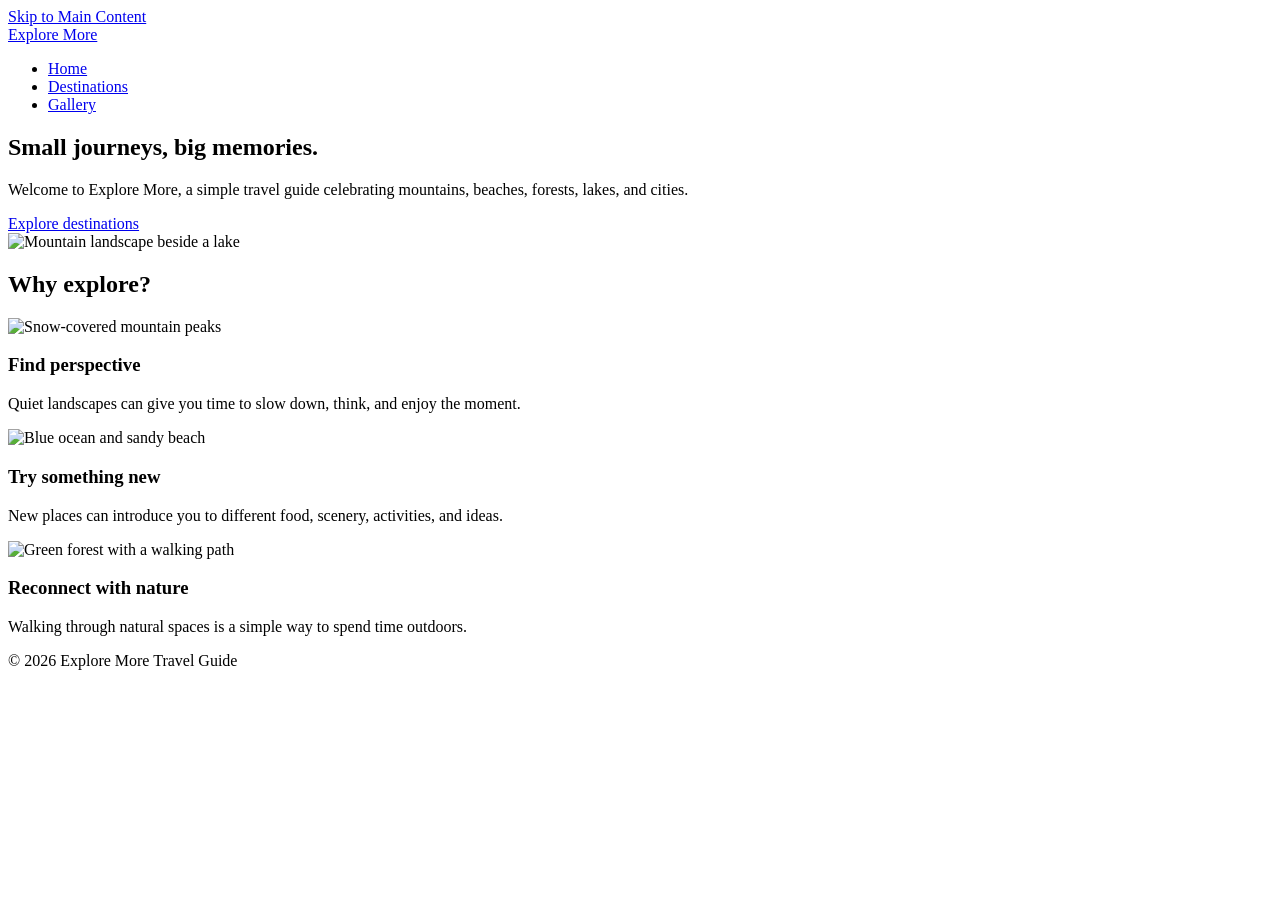
==== index.html @ fc70a0ec "Create index.html" ====
<!DOCTYPE html>
<html lang="en">
<head>
  <meta charset="UTF-8">
  <meta name="viewport" content="width=device-width, initial-scale=1.0">
  <meta name="description" content="An accessible travel guide created for an HTML and CSS assignment.">
  <title>Explore More | Home</title>
  <link rel="stylesheet" href="styles.css">
</head>
<body>
  <a class="skip-link" href="#main-content">Skip to Main Content</a>

  <header class="site-header">
    <nav class="navbar" aria-label="Main navigation">
      <a class="logo" href="index.html">Explore More</a>
      <ul class="nav-links">
        <li><a href="index.html" aria-current="page">Home</a></li>
        <li><a href="destinations.html">Destinations</a></li>
        <li><a href="gallery.html">Gallery</a></li>
      </ul>
    </nav>
  </header>

  <main id="main-content">
    <section class="hero">
      <div>
        <h1>Small journeys, big memories.</h1>
        <p>Welcome to Explore More, a simple travel guide celebrating mountains, beaches, forests, lakes, and cities.</p>
        <a class="button" href="destinations.html">Explore destinations</a>
      </div>
      <div class="image-frame">
        <img src="https://images.unsplash.com/photo-1500534623283-312aade485b7?auto=format&fit=crop&w=900&q=80" alt="Mountain landscape beside a lake">
      </div>
    </section>

    <h2 class="section-title">Why explore?</h2>

    <section class="card-grid" aria-label="Reasons to travel">
      <article class="card">
        <img src="https://images.unsplash.com/photo-1464822759023-fed622ff2c3b?auto=format&fit=crop&w=700&q=80" alt="Snow-covered mountain peaks">
        <h3>Find perspective</h3>
        <p>Quiet landscapes can give you time to slow down, think, and enjoy the moment.</p>
      </article>

      <article class="card">
        <img src="https://images.unsplash.com/photo-1507525428034-b723cf961d3e?auto=format&fit=crop&w=700&q=80" alt="Blue ocean and sandy beach">
        <h3>Try something new</h3>
        <p>New places can introduce you to different food, scenery, activities, and ideas.</p>
      </article>

      <article class="card">
        <img src="https://images.unsplash.com/photo-1448375240586-882707db888b?auto=format&fit=crop&w=700&q=80" alt="Green forest with a walking path">
        <h3>Reconnect with nature</h3>
        <p>Walking through natural spaces is a simple way to spend time outdoors.</p>
      </article>
    </section>
  </main>

  <footer class="site-footer">
    <p>&copy; 2026 Explore More Travel Guide</p>
  </footer>
</body>
</html>
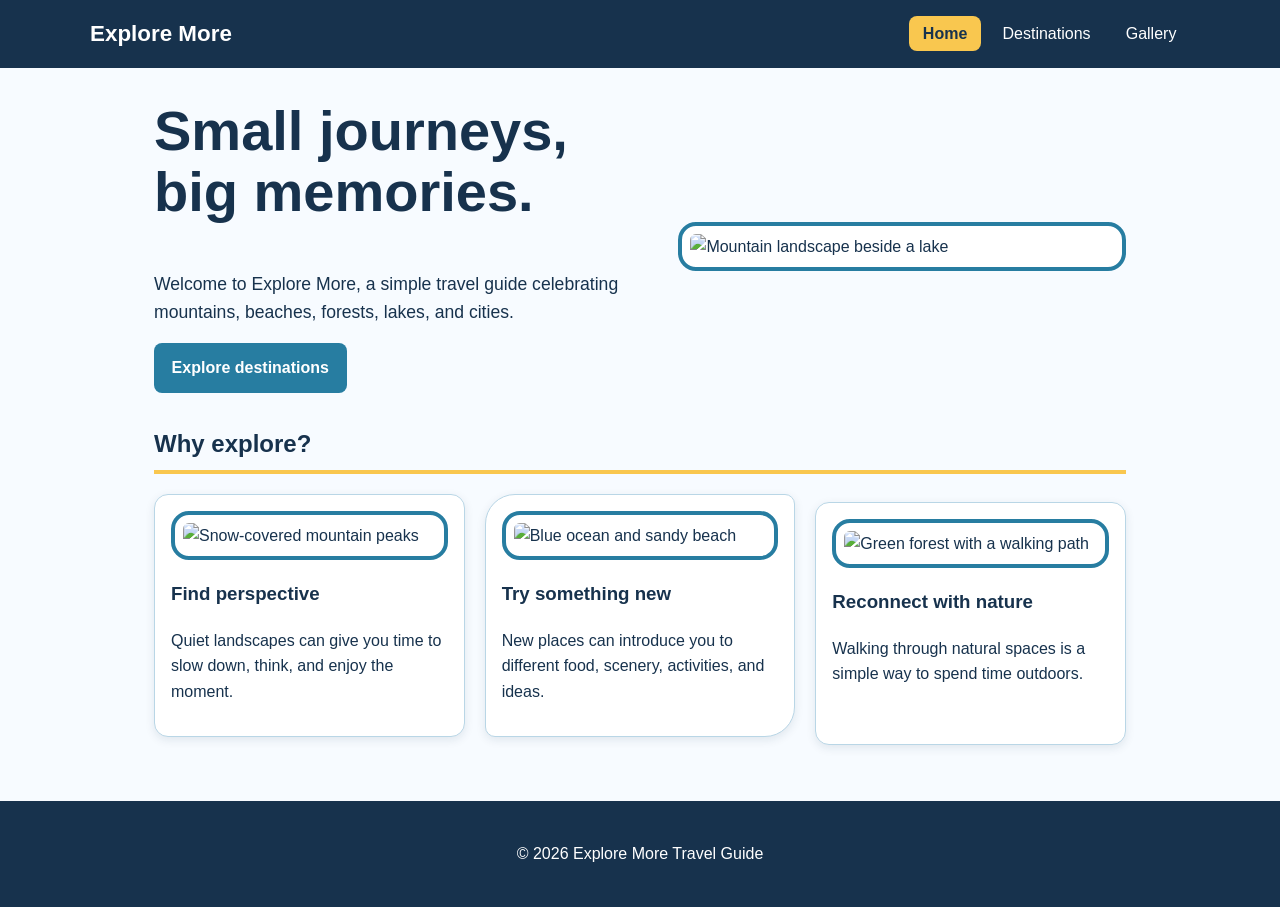
==== commit 3dff8367: "Replace image sources with new URLs" ====
--- a/index.html
+++ b/index.html
@@ -29,7 +29,7 @@
         <a class="button" href="destinations.html">Explore destinations</a>
       </div>
       <div class="image-frame">
-        <img src="https://images.unsplash.com/photo-1500534623283-312aade485b7?auto=format&fit=crop&w=900&q=80" alt="Mountain landscape beside a lake">
+        <img src="https://encrypted-tbn0.gstatic.com/images?q=tbn:ANd9GcQNa4UqBX2kxSddQp2ABjwymYifVCqAkhG2ZShfD2mO9A&s=10" alt="Mountain landscape beside a lake">
       </div>
     </section>
 
@@ -37,19 +37,19 @@
 
     <section class="card-grid" aria-label="Reasons to travel">
       <article class="card">
-        <img src="https://images.unsplash.com/photo-1464822759023-fed622ff2c3b?auto=format&fit=crop&w=700&q=80" alt="Snow-covered mountain peaks">
+        <img src="https://encrypted-tbn0.gstatic.com/images?q=tbn:ANd9GcTN-e3NtqT-5BmaN2CtK3eIlS1_b7lp9Wbw-ndUQJkyiA&s=10" alt="Snow-covered mountain peaks">
         <h3>Find perspective</h3>
         <p>Quiet landscapes can give you time to slow down, think, and enjoy the moment.</p>
       </article>
 
       <article class="card">
-        <img src="https://images.unsplash.com/photo-1507525428034-b723cf961d3e?auto=format&fit=crop&w=700&q=80" alt="Blue ocean and sandy beach">
+        <img src="https://encrypted-tbn0.gstatic.com/images?q=tbn:ANd9GcSX8jN5zq7KEbpGWJjgpknn-60zuVI9hsI8EsZN9xUI8Q&s=10" alt="Blue ocean and sandy beach">
         <h3>Try something new</h3>
         <p>New places can introduce you to different food, scenery, activities, and ideas.</p>
       </article>
 
       <article class="card">
-        <img src="https://images.unsplash.com/photo-1448375240586-882707db888b?auto=format&fit=crop&w=700&q=80" alt="Green forest with a walking path">
+        <img src="https://encrypted-tbn0.gstatic.com/images?q=tbn:ANd9GcRPLOyZl7jVOHYpliavR5qayV977LCYHXUnZBw3fbIG5Q&s=10" alt="Green forest with a walking path">
         <h3>Reconnect with nature</h3>
         <p>Walking through natural spaces is a simple way to spend time outdoors.</p>
       </article>
--- a/styles.css
+++ b/styles.css
@@ -0,0 +1,239 @@
+/* Shared stylesheet */
+* {
+  box-sizing: border-box;
+}
+
+html {
+  scroll-behavior: smooth;
+}
+
+body {
+  margin: 0;
+  font-family: Arial, Helvetica, sans-serif;
+  line-height: 1.6;
+  background: #f7fbff;
+  color: #17324d;
+}
+
+.skip-link {
+  position: absolute;
+  left: 1rem;
+  top: 1rem;
+  transform: translateY(-180%);
+  background: #17324d;
+  color: #ffffff;
+  padding: 0.75rem 1rem;
+  border-radius: 0.4rem;
+  z-index: 100;
+}
+
+.skip-link:focus {
+  transform: translateY(0);
+  outline: 3px solid #f9c74f;
+  outline-offset: 2px;
+}
+
+.site-header {
+  background: #17324d;
+  color: #ffffff;
+  padding: 1rem 5%;
+}
+
+.navbar {
+  max-width: 1100px;
+  margin: 0 auto;
+  display: flex;
+  justify-content: space-between;
+  align-items: center;
+  gap: 1rem;
+}
+
+.logo {
+  color: #ffffff;
+  text-decoration: none;
+  font-size: 1.4rem;
+  font-weight: 700;
+}
+
+.nav-links {
+  list-style: none;
+  display: flex;
+  flex-wrap: wrap;
+  gap: 0.5rem;
+  margin: 0;
+  padding: 0;
+}
+
+.nav-links a {
+  color: #ffffff;
+  text-decoration: none;
+  padding: 0.55rem 0.85rem;
+  border-radius: 0.5rem;
+  transition: background-color 0.25s ease, transform 0.25s ease;
+}
+
+.nav-links a:hover,
+.nav-links a:focus {
+  background: #277da1;
+  transform: translateY(-2px);
+  outline: none;
+}
+
+.nav-links a[aria-current="page"] {
+  background: #f9c74f;
+  color: #17324d;
+  font-weight: 700;
+}
+
+main {
+  max-width: 1100px;
+  margin: 0 auto;
+  padding: 2rem 5%;
+}
+
+.hero {
+  display: grid;
+  grid-template-columns: 1.1fr 1fr;
+  gap: 2rem;
+  align-items: center;
+  margin-bottom: 2rem;
+}
+
+.hero h1 {
+  font-size: clamp(2rem, 5vw, 3.5rem);
+  line-height: 1.1;
+  margin-top: 0;
+}
+
+.hero p {
+  font-size: 1.1rem;
+}
+
+.button {
+  display: inline-block;
+  background: #277da1;
+  color: #ffffff;
+  text-decoration: none;
+  padding: 0.75rem 1.1rem;
+  border-radius: 0.5rem;
+  font-weight: 700;
+  transition: transform 0.25s ease, box-shadow 0.25s ease;
+}
+
+.button:hover,
+.button:focus {
+  transform: translateY(-3px);
+  box-shadow: 0 7px 15px rgba(23, 50, 77, 0.25);
+  outline: 3px solid #f9c74f;
+  outline-offset: 2px;
+}
+
+.image-frame img,
+.gallery img,
+.card img,
+.info-box img {
+  width: 100%;
+  display: block;
+  border: 4px solid #277da1;
+  padding: 8px;
+  border-radius: 18px;
+  background: #ffffff;
+}
+
+.section-title {
+  margin-top: 2rem;
+  border-bottom: 4px solid #f9c74f;
+  padding-bottom: 0.4rem;
+}
+
+.card-grid {
+  display: grid;
+  grid-template-columns: repeat(3, 1fr);
+  gap: 1.25rem;
+}
+
+.card {
+  background: #ffffff;
+  border: 1px solid #b9d6e6;
+  border-radius: 14px;
+  padding: 1rem;
+  box-shadow: 0 3px 10px rgba(23, 50, 77, 0.1);
+}
+
+.card:nth-child(2) {
+  border-radius: 30px 10px 30px 10px;
+}
+
+.card:nth-child(3) {
+  transform: translateY(8px);
+}
+
+.gallery {
+  display: flex;
+  flex-wrap: wrap;
+  gap: 1.25rem;
+}
+
+.gallery figure {
+  flex: 1 1 30%;
+  min-width: 220px;
+  margin: 0;
+  background: #ffffff;
+  padding: 0.75rem;
+  border-radius: 12px;
+  box-shadow: 0 3px 10px rgba(23, 50, 77, 0.1);
+}
+
+.gallery figure:nth-child(even) img {
+  border-radius: 40px 10px;
+}
+
+.gallery figcaption {
+  padding-top: 0.65rem;
+  font-weight: 700;
+}
+
+.info-grid {
+  display: grid;
+  grid-template-columns: repeat(2, 1fr);
+  gap: 1.5rem;
+}
+
+.info-box {
+  background: #ffffff;
+  border-left: 6px solid #277da1;
+  padding: 1.25rem;
+  border-radius: 0 12px 12px 0;
+}
+
+.site-footer {
+  background: #17324d;
+  color: #ffffff;
+  text-align: center;
+  padding: 1.5rem 5%;
+  margin-top: 2rem;
+}
+
+.site-footer a {
+  color: #ffffff;
+}
+
+@media (max-width: 760px) {
+  .hero {
+    grid-template-columns: 1fr;
+  }
+
+  .navbar {
+    align-items: flex-start;
+    flex-direction: column;
+  }
+
+  .card-grid,
+  .info-grid {
+    grid-template-columns: 1fr;
+  }
+
+  .gallery figure {
+    min-width: 100%;
+  }
+}
